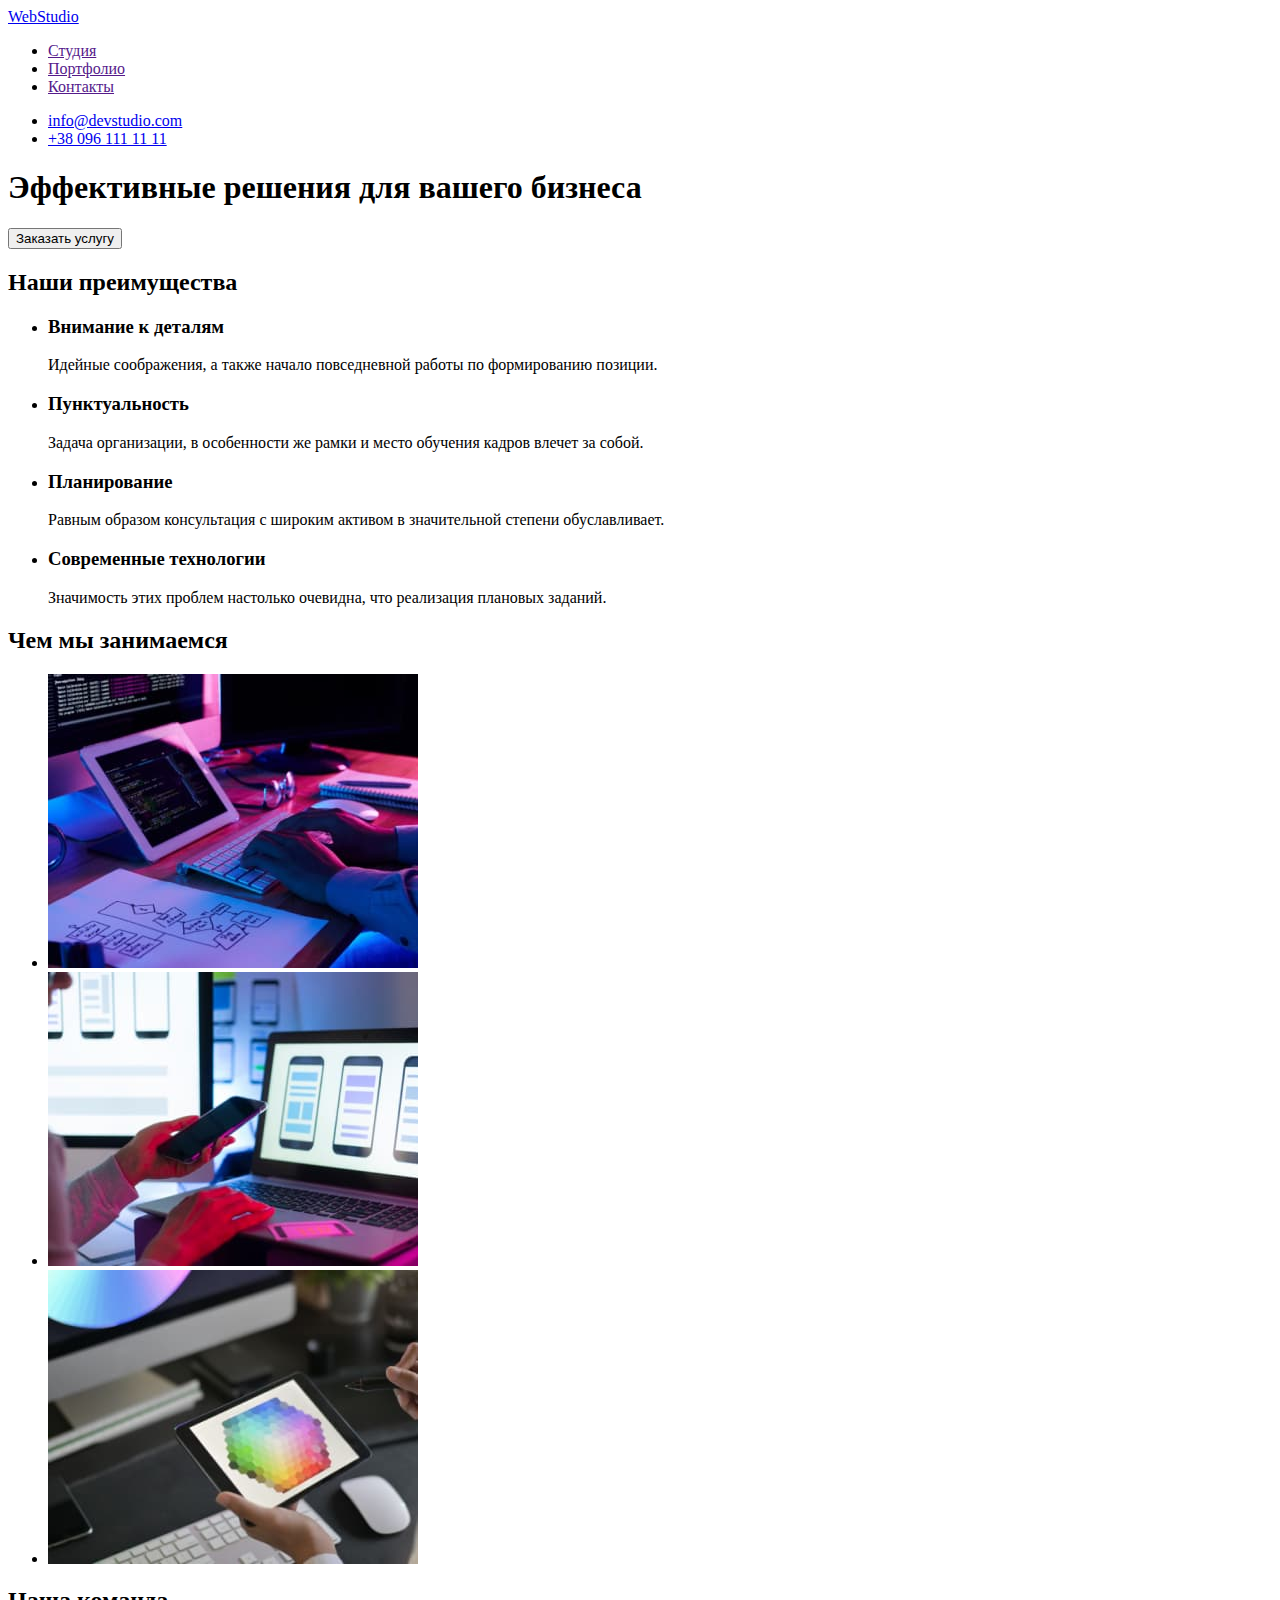
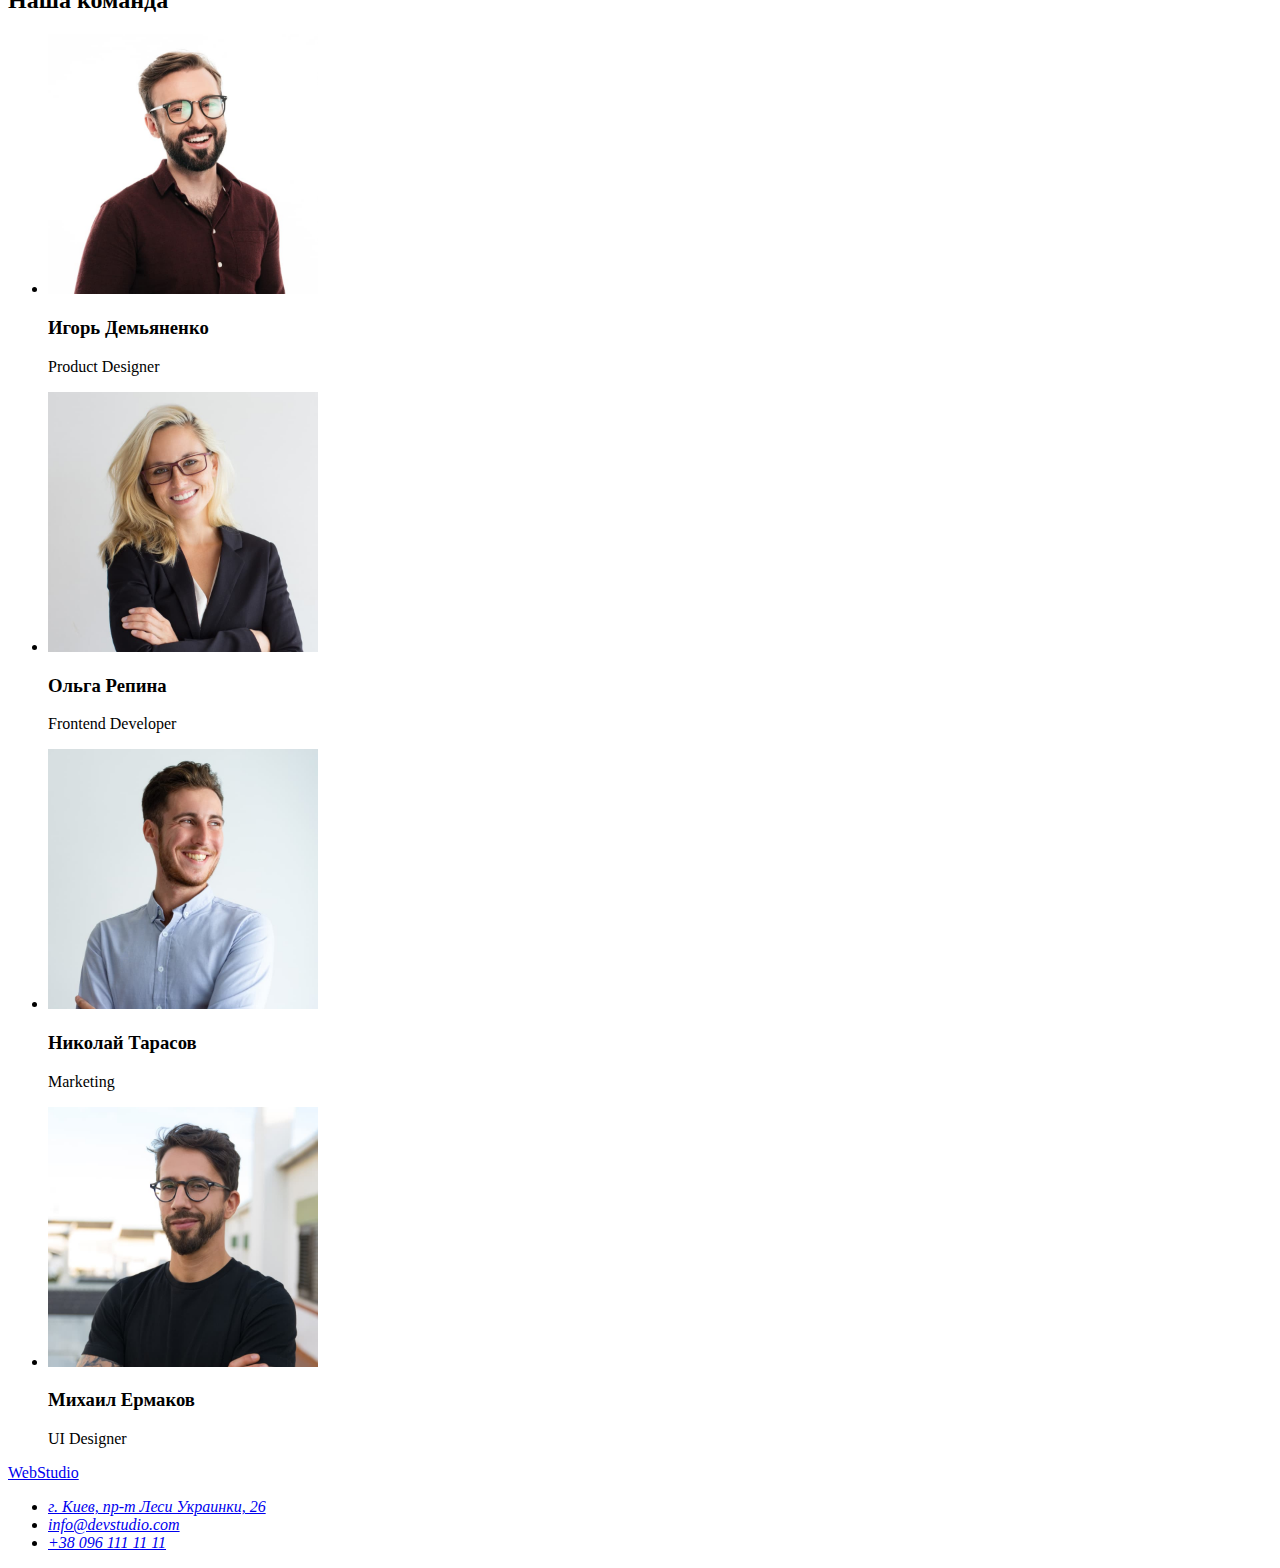
==== index.html @ f1c6fd66 "Добавил необходимые файлы в проект" ====
<!DOCTYPE html>
<html lang="ru">
<head>
    <meta charset="UTF-8">
    <meta http-equiv="X-UA-Compatible" content="IE=edge">
    <meta name="viewport" content="width=device-width, initial-scale=1.0">
    <title>Студия</title>
</head>
<body>
    <header>
        <nav>
            <a href="./index.html">WebStudio</a>
            <ul>
                <li>
                    <a href="">Студия</a>
                </li>
                <li>
                    <a href="">Портфолио</a>
                </li>
                <li>
                    <a href="">Контакты</a>
                </li>
            </ul>
        </nav>
        <ul>
            <li>
                <a href="mailto:info@devstudio.com">info@devstudio.com</a>
            </li>
            <li>
                <a href="tel:+380961111111">+38 096 111 11 11</a>
            </li>
        </ul>
    </header>

    <main>
        <section>
            <h1>Эффективные решения для вашего бизнеса</h1>
            <button type="button">Заказать услугу</button>
        </section>
        <section>
            <h2>Наши преимущества</h2>
            <ul>
                <li>
                    <h3>Внимание к деталям</h3>
                    <p>Идейные соображения, а также начало повседневной работы по формированию позиции.</p>
                </li>
                <li>
                    <h3>Пунктуальность</h3>
                    <p>Задача организации, в особенности же рамки и место обучения кадров влечет за собой.</p>
                </li>
                <li>
                    <h3>Планирование</h3>
                    <p>Равным образом консультация с широким активом в значительной степени обуславливает.</p>
                </li>
                <li>
                    <h3>Современные технологии</h3>
                    <p>Значимость этих проблем настолько очевидна, что реализация плановых заданий.</p>
                </li>
            </ul>
        </section>
        <section>
            <h2>Чем мы занимаемся</h2>
            <ul>
                <li>
                    <img src="./images/img1.jpg" 
                    alt="изображение программиста, работающего за своим столом в офисе, крупным планом"
                    width="370" />
                </li>
                <li>
                    <img src="./images/img2.jpg" 
                    alt="веб-дизайнер со смартфоном в руке разрабатывает интерфейс мобильного приложения за своим ноутбуком, крупным планом"
                    width="370" />
                </li>
                <li>
                    <img src="./images/img3.jpg" 
                    alt="креативный веб-дизайнер выбирает цветовую гамму из палитры цветов на своём планшете, крупным планом" 
                    width="370" />
                </li>
            </ul>
        </section>
        <section>
            <h2>Наша команда</h2>
            <ul>
                <li>
                    <img src="./images/img2.1.jpg" 
                    alt="фотография мужчины, улыбающийся шатен с лёгкой бородой и в очках"
                    width="270" />
                    <h3>Игорь Демьяненко</h3>
                    <p lang="en">Product Designer</p>
                </li>
                <li>
                    <img src="./images/img2.2.jpg"
                    alt="фотография женщины, улыбающаяся блондинка с длинными волосами и в очках"
                    width="270" />
                    <h3>Ольга Репина</h3>
                    <p lang="en">Frontend Developer</p>
                </li>
                <li>
                    <img src="./images/img2.3.jpg"
                    alt="фотография мужчины, улыбающийся шатен с бородой-щетиной"
                    width="270" />
                    <h3>Николай Тарасов</h3>
                    <p lang="en">Marketing</p>
                </li>
                <li>
                    <img src="./images/img2.4.jpg"
                    alt="фотография мужчины, улыбающийся брюнет с лёгкой бородой и в очках"
                    width="270" />
                    <h3>Михаил Ермаков</h3>
                    <p lang="en">UI Designer</p>
                </li>
            </ul>
        </section>
    </main>

    <footer>
        <a href="./index.html">WebStudio</a>
        <address>
            <ul>
                <li>
                    <a href="https://goo.gl/maps/piqngm7oDQpEDh6u6" target="_blank" rel="noopener nofollow noreferrer">г. Киев, пр-т Леси Украинки, 26</a>
                </li>
                <li>
                    <a href="mailto:info@devstudio.com">info@devstudio.com</a>
                </li>
                <li>
                    <a href="tel:+380961111111">+38 096 111 11 11</a>
                </li>
            </ul>
        </address>
    </footer>
</body>
</html>
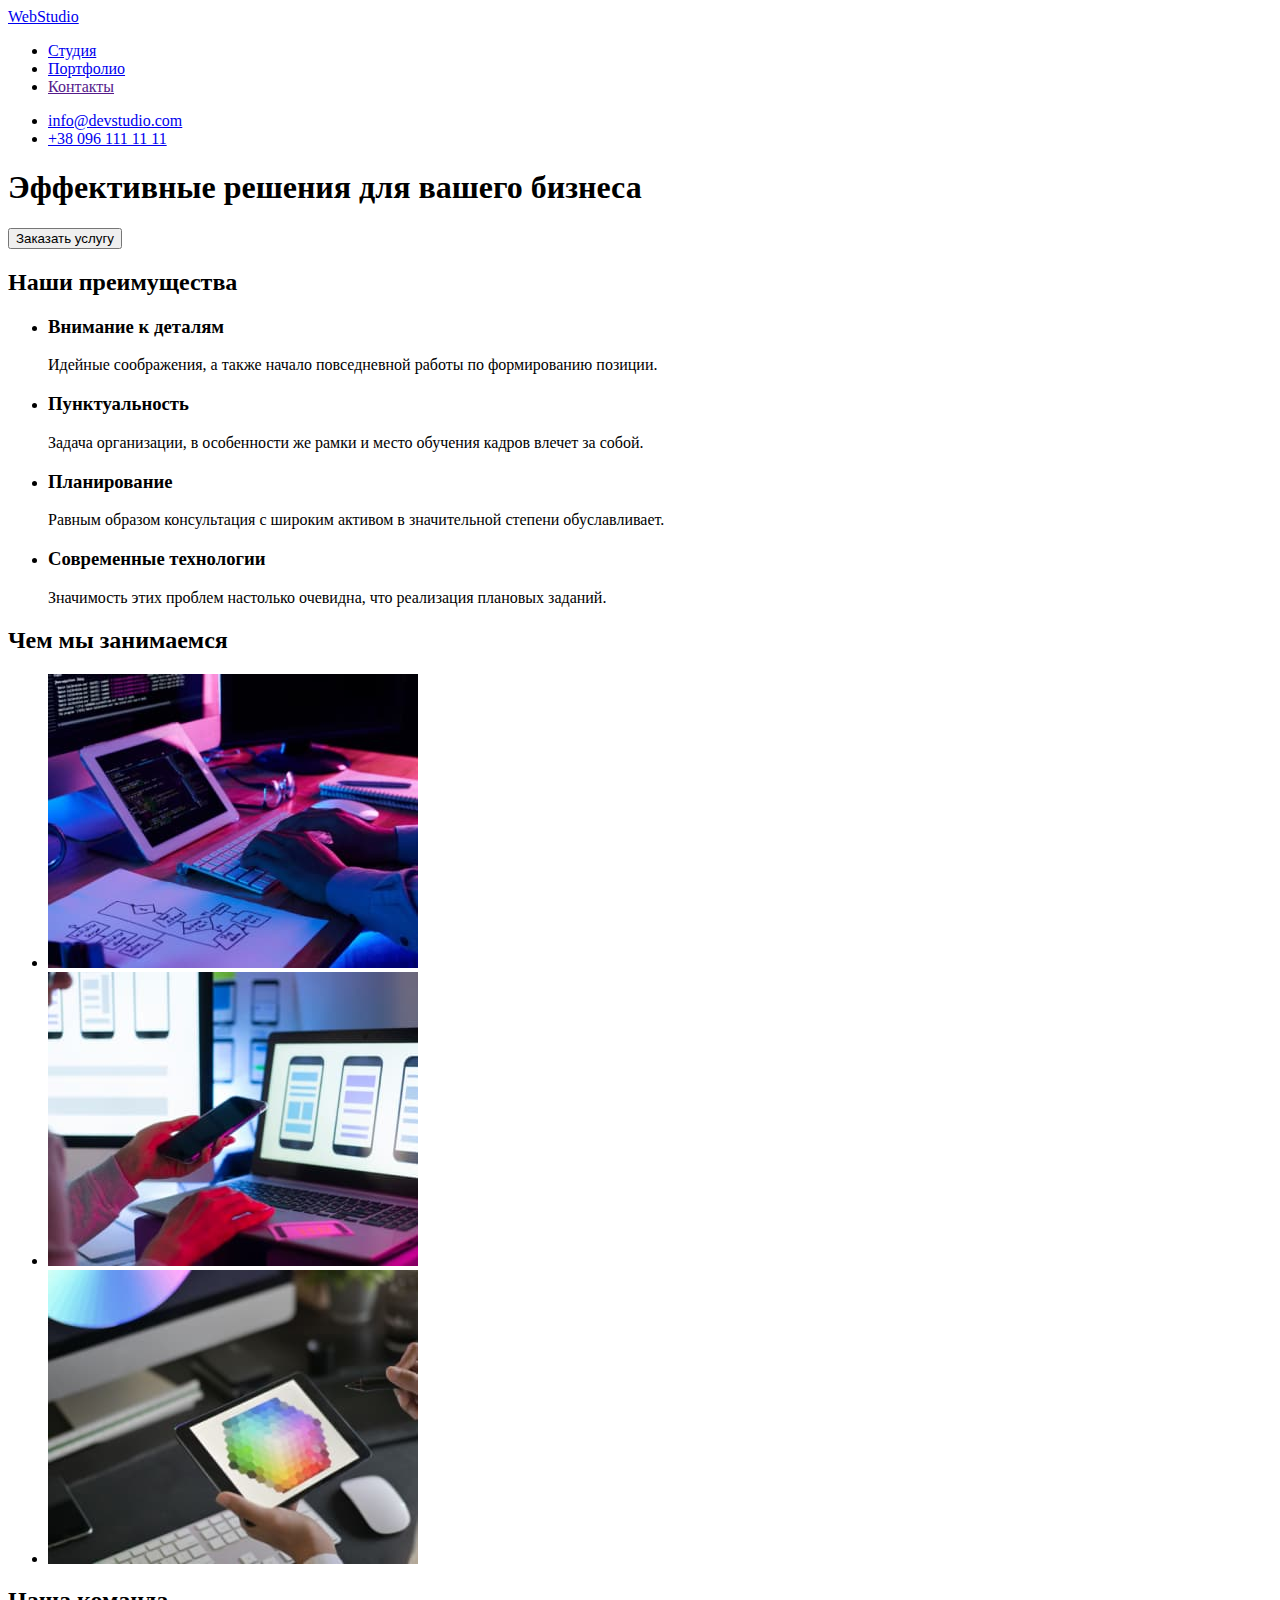
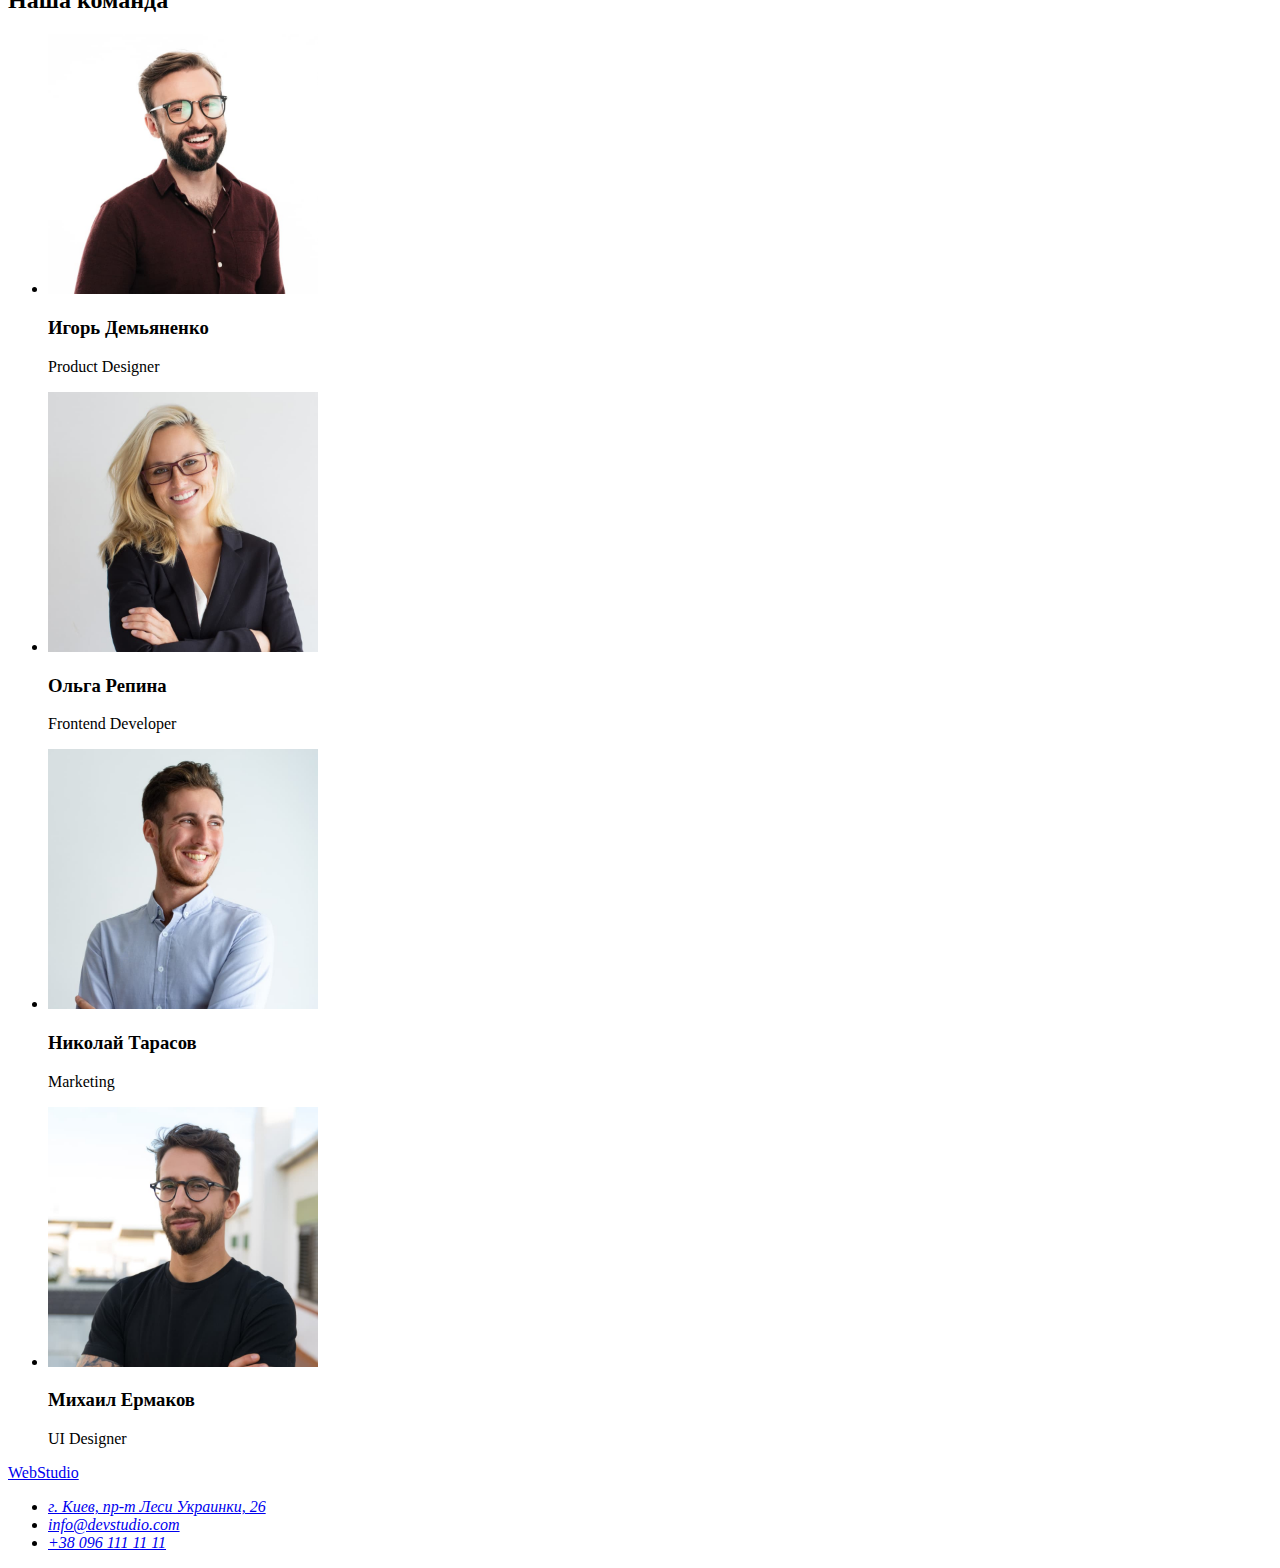
==== commit a4a80629: "Выполнил предварительную разметку portfolio.html" ====
--- a/index.html
+++ b/index.html
@@ -5,6 +5,7 @@
     <meta http-equiv="X-UA-Compatible" content="IE=edge">
     <meta name="viewport" content="width=device-width, initial-scale=1.0">
     <title>Студия</title>
+    <link rel="stylesheet" href="./css/styles.css">
 </head>
 <body>
     <header>
@@ -12,10 +13,10 @@
             <a href="./index.html">WebStudio</a>
             <ul>
                 <li>
-                    <a href="">Студия</a>
+                    <a href="./index.html">Студия</a>
                 </li>
                 <li>
-                    <a href="">Портфолио</a>
+                    <a href="./portfolio.html">Портфолио</a>
                 </li>
                 <li>
                     <a href="">Контакты</a>
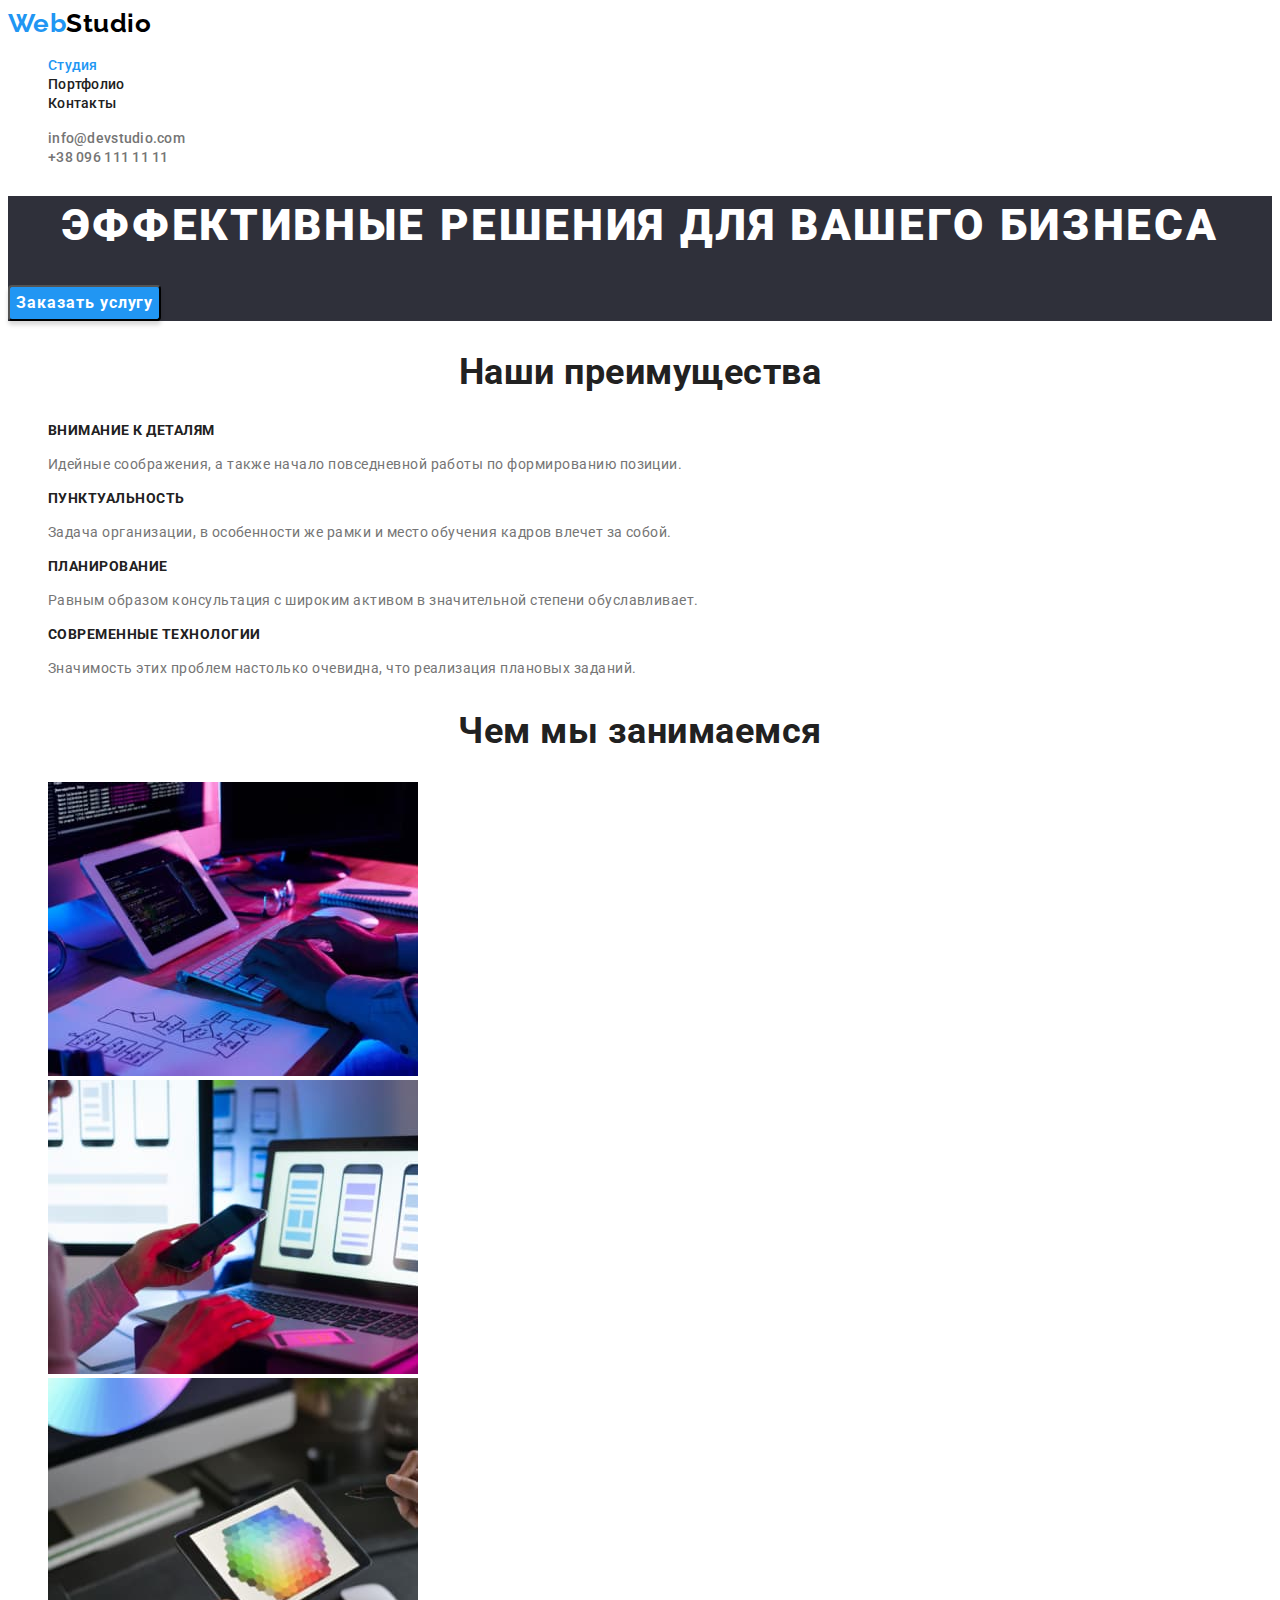
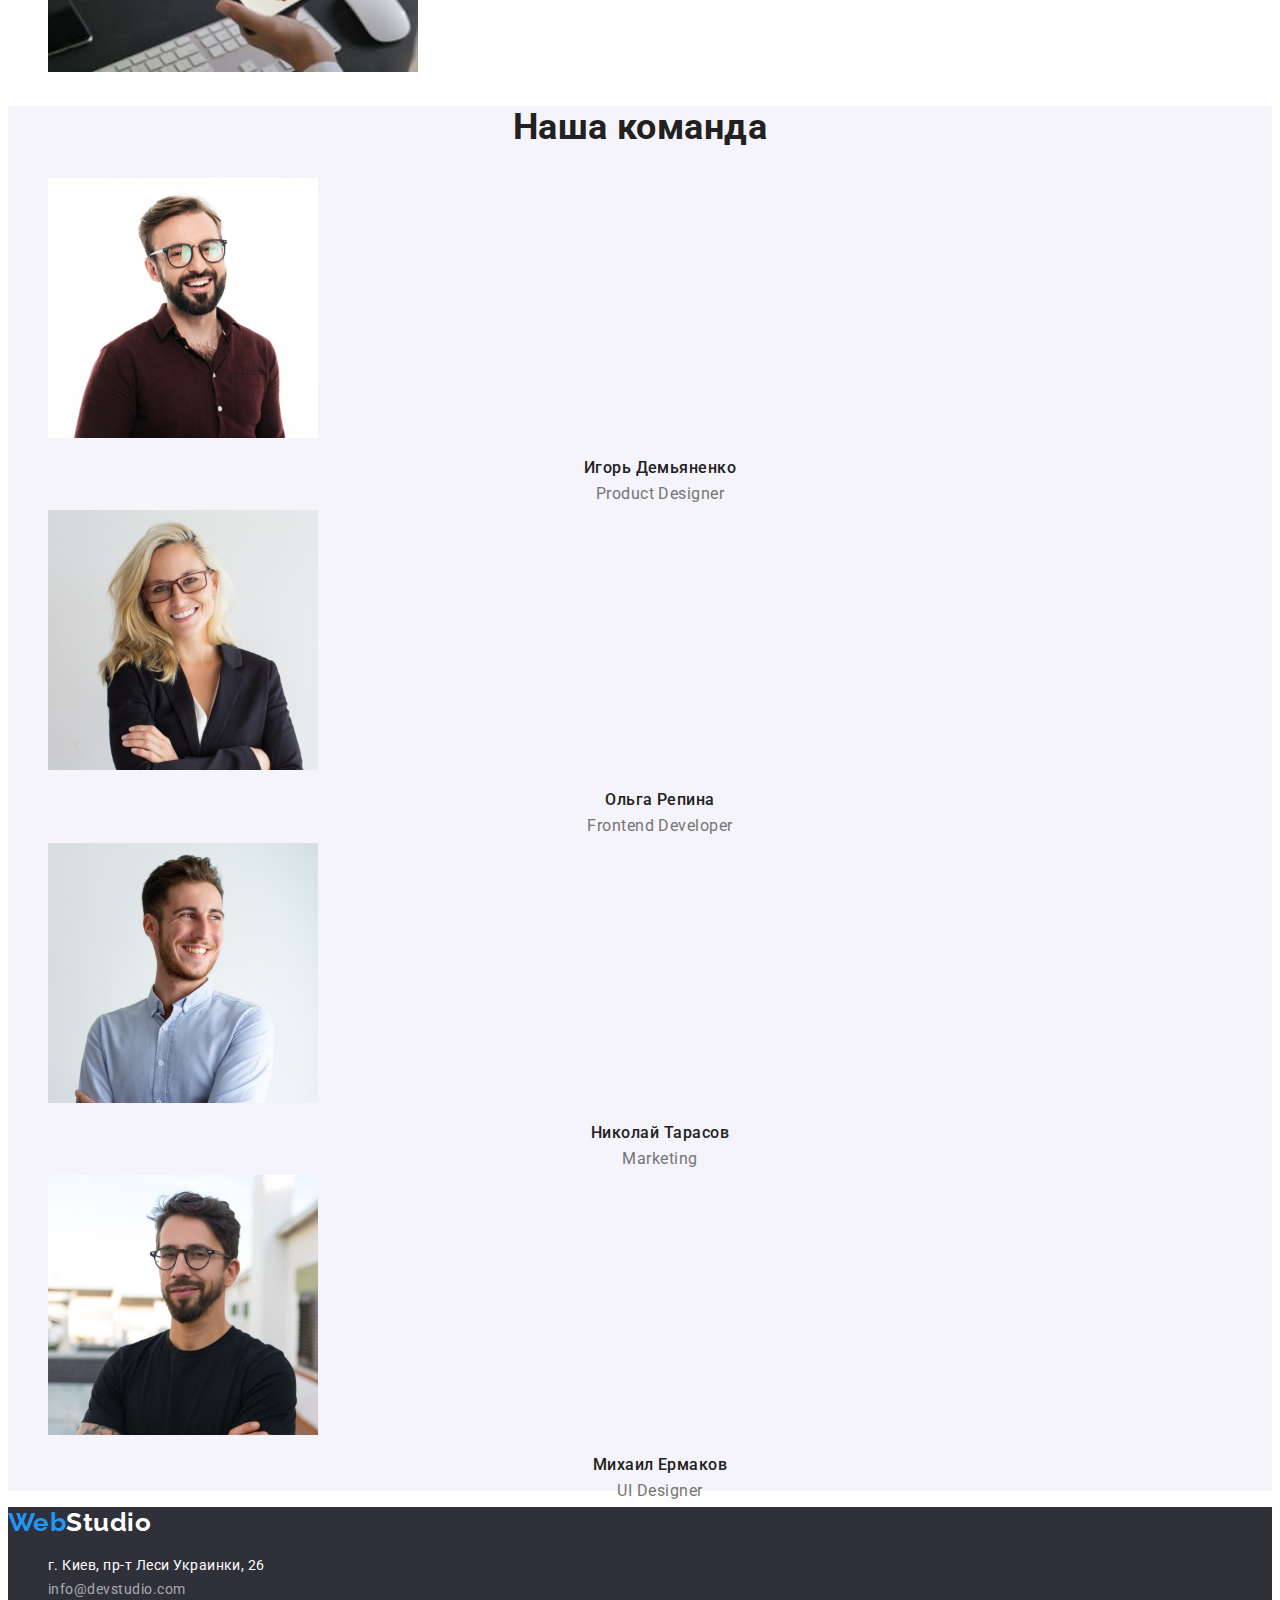
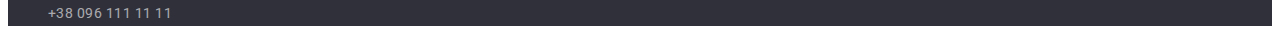
==== commit c12631bf: "Оформил в CSS страницу Студия" ====
--- a/index.html
+++ b/index.html
@@ -5,127 +5,124 @@
     <meta http-equiv="X-UA-Compatible" content="IE=edge">
     <meta name="viewport" content="width=device-width, initial-scale=1.0">
     <title>Студия</title>
+    <link href="https://fonts.googleapis.com/css2?family=Raleway:wght@700&family=Roboto:wght@400;500;700;900&display=swap"
+        rel="stylesheet">
     <link rel="stylesheet" href="./css/styles.css">
 </head>
 <body>
-    <header>
+    <header class="page-header">
         <nav>
-            <a href="./index.html">WebStudio</a>
-            <ul>
+            <a class="logo link" href="./index.html">Web<span class="color-studio">Studio</span></a>
+            <ul class="site-nav list">
                 <li>
-                    <a href="./index.html">Студия</a>
+                    <a class="link current" href="">Студия</a>
                 </li>
                 <li>
-                    <a href="./portfolio.html">Портфолио</a>
+                    <a class="link" href="./portfolio.html">Портфолио</a>
                 </li>
                 <li>
-                    <a href="">Контакты</a>
+                    <a class="link" href="">Контакты</a>
                 </li>
             </ul>
         </nav>
-        <ul>
+        <ul class="auth-nav list">
             <li>
-                <a href="mailto:info@devstudio.com">info@devstudio.com</a>
+                <a class="link" href="mailto:info@devstudio.com">info@devstudio.com</a>
             </li>
             <li>
-                <a href="tel:+380961111111">+38 096 111 11 11</a>
+                <a class="link" href="tel:+380961111111">+38 096 111 11 11</a>
             </li>
         </ul>
     </header>
 
     <main>
-        <section>
-            <h1>Эффективные решения для вашего бизнеса</h1>
-            <button type="button">Заказать услугу</button>
+        <section class="hero">
+            <h1 class="hero-title">Эффективные решения для вашего бизнеса</h1>
+            <button class="button" type="button">Заказать услугу</button>
         </section>
-        <section>
-            <h2>Наши преимущества</h2>
-            <ul>
+        <section class="section">
+            <h2 class="section-title">Наши преимущества</h2>
+            <ul class="advantages list">
                 <li>
-                    <h3>Внимание к деталям</h3>
+                    <h3 class="title">Внимание к деталям</h3>
                     <p>Идейные соображения, а также начало повседневной работы по формированию позиции.</p>
                 </li>
                 <li>
-                    <h3>Пунктуальность</h3>
+                    <h3 class="title">Пунктуальность</h3>
                     <p>Задача организации, в особенности же рамки и место обучения кадров влечет за собой.</p>
                 </li>
                 <li>
-                    <h3>Планирование</h3>
+                    <h3 class="title">Планирование</h3>
                     <p>Равным образом консультация с широким активом в значительной степени обуславливает.</p>
                 </li>
                 <li>
-                    <h3>Современные технологии</h3>
+                    <h3 class="title">Современные технологии</h3>
                     <p>Значимость этих проблем настолько очевидна, что реализация плановых заданий.</p>
                 </li>
             </ul>
         </section>
-        <section>
-            <h2>Чем мы занимаемся</h2>
-            <ul>
+        <section class="section">
+            <h2 class="section-title">Чем мы занимаемся</h2>
+            <ul class="list">
                 <li>
-                    <img src="./images/img1.jpg" 
-                    alt="изображение программиста, работающего за своим столом в офисе, крупным планом"
-                    width="370" />
+                    <img src="./images/img1.jpg"
+                        alt="изображение программиста, работающего за своим столом в офисе, крупным планом" width="370" />
                 </li>
                 <li>
-                    <img src="./images/img2.jpg" 
-                    alt="веб-дизайнер со смартфоном в руке разрабатывает интерфейс мобильного приложения за своим ноутбуком, крупным планом"
-                    width="370" />
+                    <img src="./images/img2.jpg"
+                        alt="веб-дизайнер со смартфоном в руке разрабатывает интерфейс мобильного приложения за своим ноутбуком, крупным планом"
+                        width="370" />
                 </li>
                 <li>
-                    <img src="./images/img3.jpg" 
-                    alt="креативный веб-дизайнер выбирает цветовую гамму из палитры цветов на своём планшете, крупным планом" 
-                    width="370" />
+                    <img src="./images/img3.jpg"
+                        alt="креативный веб-дизайнер выбирает цветовую гамму из палитры цветов на своём планшете, крупным планом"
+                        width="370" />
                 </li>
             </ul>
         </section>
-        <section>
-            <h2>Наша команда</h2>
-            <ul>
+        <section class="section team">
+            <h2 class="section-title">Наша команда</h2>
+            <ul class="list">
                 <li>
-                    <img src="./images/img2.1.jpg" 
-                    alt="фотография мужчины, улыбающийся шатен с лёгкой бородой и в очках"
-                    width="270" />
-                    <h3>Игорь Демьяненко</h3>
+                    <img src="./images/img2.1.jpg"
+                        alt="фотография мужчины, улыбающийся шатен с лёгкой бородой и в очках" width="270" />
+                    <h3 class="title">Игорь Демьяненко</h3>
                     <p lang="en">Product Designer</p>
                 </li>
                 <li>
                     <img src="./images/img2.2.jpg"
-                    alt="фотография женщины, улыбающаяся блондинка с длинными волосами и в очках"
-                    width="270" />
-                    <h3>Ольга Репина</h3>
+                        alt="фотография женщины, улыбающаяся блондинка с длинными волосами и в очках" width="270" />
+                    <h3 class="title">Ольга Репина</h3>
                     <p lang="en">Frontend Developer</p>
                 </li>
                 <li>
-                    <img src="./images/img2.3.jpg"
-                    alt="фотография мужчины, улыбающийся шатен с бородой-щетиной"
-                    width="270" />
-                    <h3>Николай Тарасов</h3>
+                    <img src="./images/img2.3.jpg" alt="фотография мужчины, улыбающийся шатен с бородой-щетиной"
+                        width="270" />
+                    <h3 class="title">Николай Тарасов</h3>
                     <p lang="en">Marketing</p>
                 </li>
                 <li>
                     <img src="./images/img2.4.jpg"
-                    alt="фотография мужчины, улыбающийся брюнет с лёгкой бородой и в очках"
-                    width="270" />
-                    <h3>Михаил Ермаков</h3>
+                        alt="фотография мужчины, улыбающийся брюнет с лёгкой бородой и в очках" width="270" />
+                    <h3 class="title">Михаил Ермаков</h3>
                     <p lang="en">UI Designer</p>
                 </li>
             </ul>
         </section>
     </main>
 
-    <footer>
-        <a href="./index.html">WebStudio</a>
+    <footer class="page-footer">
+        <a class="logo link " href="./index.html">Web<span class="color-studio">Studio</span></a>
         <address>
-            <ul>
+            <ul class="list address-links">
                 <li>
-                    <a href="https://goo.gl/maps/piqngm7oDQpEDh6u6" target="_blank" rel="noopener nofollow noreferrer">г. Киев, пр-т Леси Украинки, 26</a>
+                    <a class="link googlmaps" href="https://goo.gl/maps/piqngm7oDQpEDh6u6" target="_blank" rel="noopener nofollow noreferrer">г. Киев, пр-т Леси Украинки, 26</a>
                 </li>
                 <li>
-                    <a href="mailto:info@devstudio.com">info@devstudio.com</a>
+                    <a class="link" href="mailto:info@devstudio.com">info@devstudio.com</a>
                 </li>
                 <li>
-                    <a href="tel:+380961111111">+38 096 111 11 11</a>
+                    <a class="link" href="tel:+380961111111">+38 096 111 11 11</a>
                 </li>
             </ul>
         </address>
--- a/css/styles.css
+++ b/css/styles.css
@@ -0,0 +1,150 @@
+:root {
+    --primary-text-color: #757575;
+    --primary-bg-color: #ffffff;
+    --title-text-color: #212121;
+    --link-hover-focus-text-color: #2196F3;
+}
+
+body {
+    background-color: var(--primary-bg-color);
+    color: var(--primary-text-color);
+    
+    font-family: 'Roboto', sans-serif;
+    letter-spacing: 0.03em;
+}
+
+.list {
+    list-style: none;
+}
+
+.link {
+    text-decoration: none;
+}
+
+.logo {
+    color: #2196F3;
+    font-family: 'Raleway', sans-serif;
+    font-weight: 700;
+    font-size: 26px;
+    line-height: 1.2;
+}
+.page-header .color-studio {
+    color: #000000;
+}
+
+.site-nav .link {
+    color: var(--title-text-color);
+    font-weight: 500;
+    font-size: 14px;
+    line-height:1.14;
+    letter-spacing: 0.02em;
+}
+.site-nav .link:hover,
+.site-nav .link:focus {
+    color: var(--link-hover-focus-text-color);
+}
+.site-nav .link.current {
+    color: var(--link-hover-focus-text-color);
+}
+
+.auth-nav .link {
+    color: var(--primary-text-color);
+    font-weight: 500;
+    font-size: 14px;
+    line-height: 1.14;
+    letter-spacing: 0.02em;
+}
+.auth-nav .link:hover,
+.auth-nav .link:focus {
+    color: var(--link-hover-focus-text-color);
+}
+
+.hero {
+    background-color: #2F303A;
+}
+
+.hero-title {
+    color: #FFFFFF;
+
+    font-weight: 900;
+    font-size: 44px;
+    line-height: 1.36;
+    text-align: center;
+    letter-spacing: 0.06em;
+    text-transform: uppercase;
+}
+.button {
+    background: var(--link-hover-focus-text-color);
+    box-shadow: 0px 4px 4px rgba(0, 0, 0, 0.15);
+    border-radius: 4px;
+    cursor: pointer;
+}
+.hero .button {
+    font-family: 'Roboto';
+    font-weight: 700;
+    font-size: 16px;
+    line-height: 1.88;
+    display: flex;
+    align-items: center;
+    text-align: center;
+    letter-spacing: 0.06em;
+
+    color: #FFFFFF;
+}
+
+.section-title {
+    color: var(--title-text-color);
+
+    font-size: 36px;
+    line-height: 1.17;
+    text-align: center;
+}
+
+.advantages .title {
+    color: var(--title-text-color);
+
+    font-size: 14px;
+    line-height: 1.14;
+    text-transform: uppercase;
+}
+
+.advantages p {
+    font-size: 14px;
+    line-height: 1.71;
+}
+
+.section.team {
+    background-color: #F5F4FA;
+}
+.team .title {
+    color: var(--title-text-color);
+
+    font-weight: 500;
+    font-size: 16px;
+    line-height: 1.19;
+    text-align: center;
+}
+
+.team p {
+    font-size: 16px;
+    line-height: 1.19px;
+    text-align: center;
+}
+
+.page-footer {
+    background-color: #2F303A;
+}
+.page-footer .color-studio {
+    color: #FFFFFF;
+}
+.address-links .link {
+    color: rgba(255, 255, 255, 0.6);
+
+    font-style: normal;
+    font-size: 14px;
+    line-height: 1.71;
+}
+
+.link.googlmaps {
+    color: #FFFFFF;
+}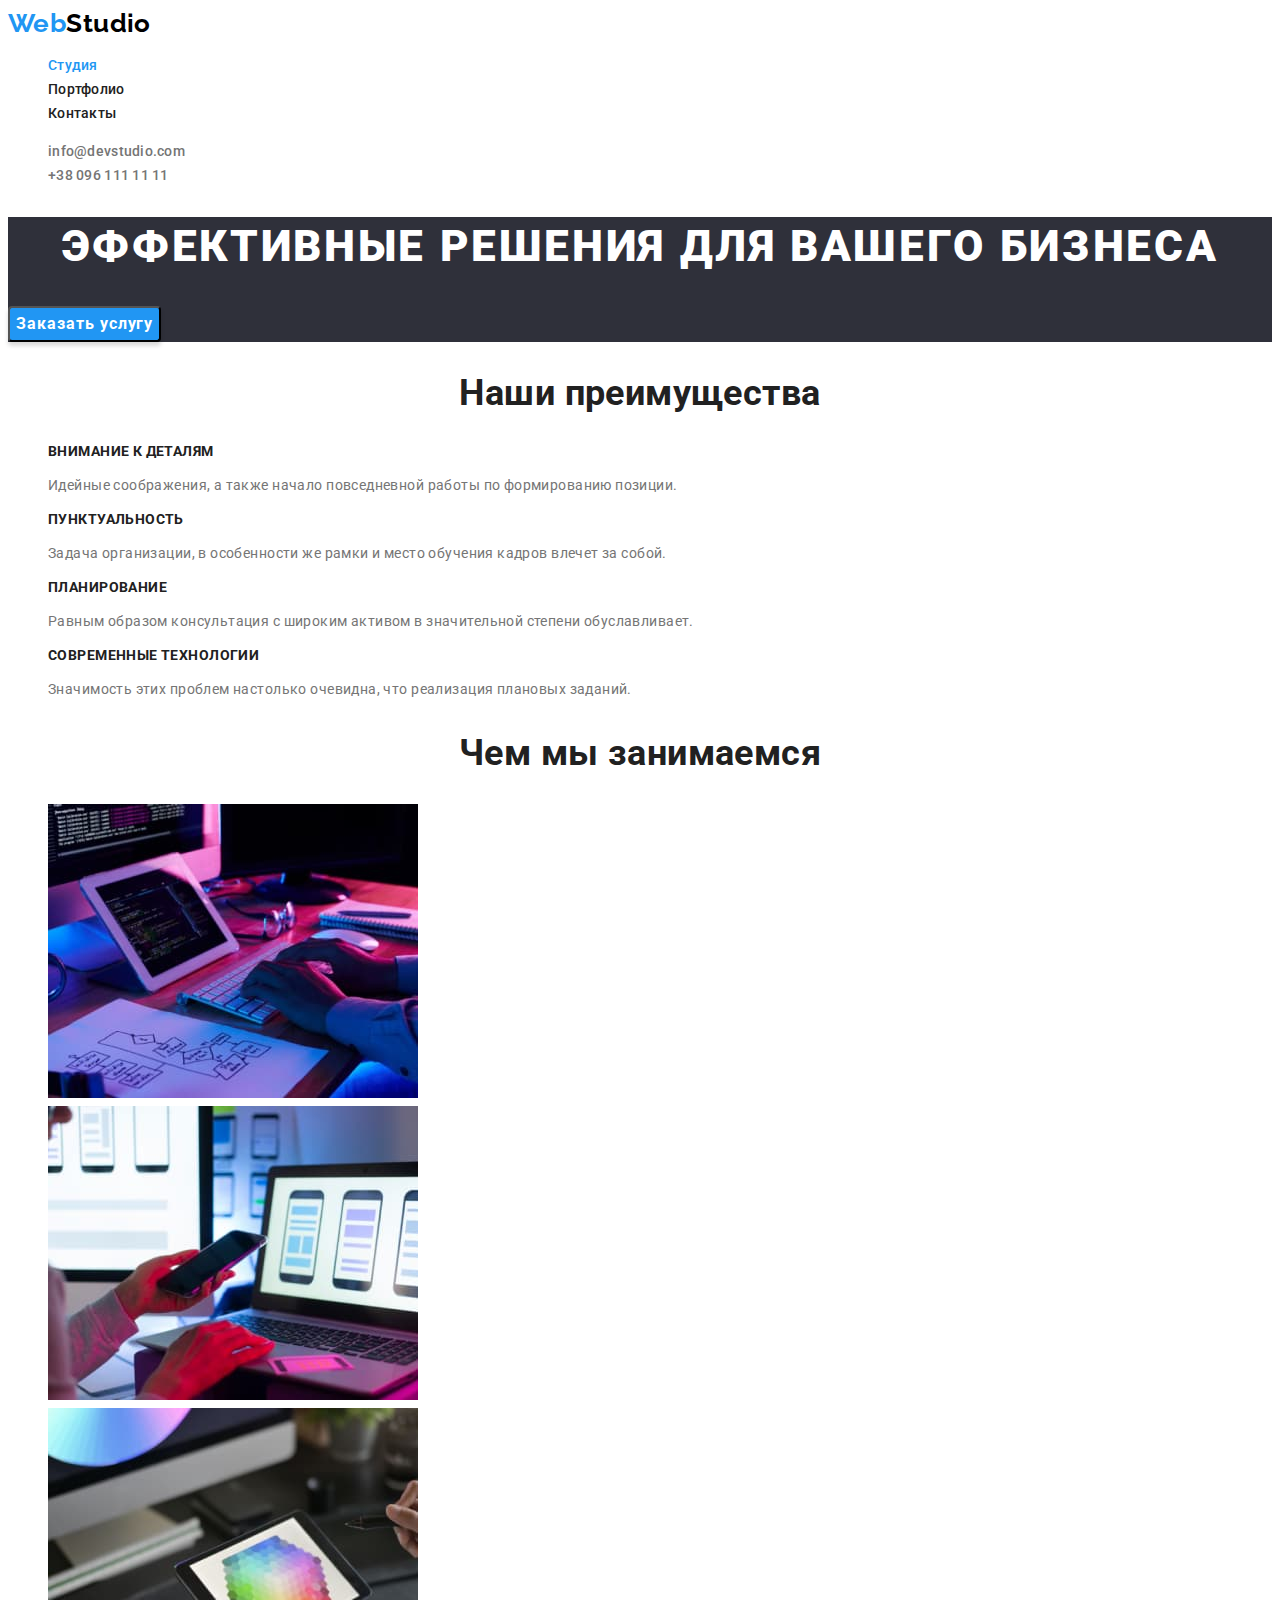
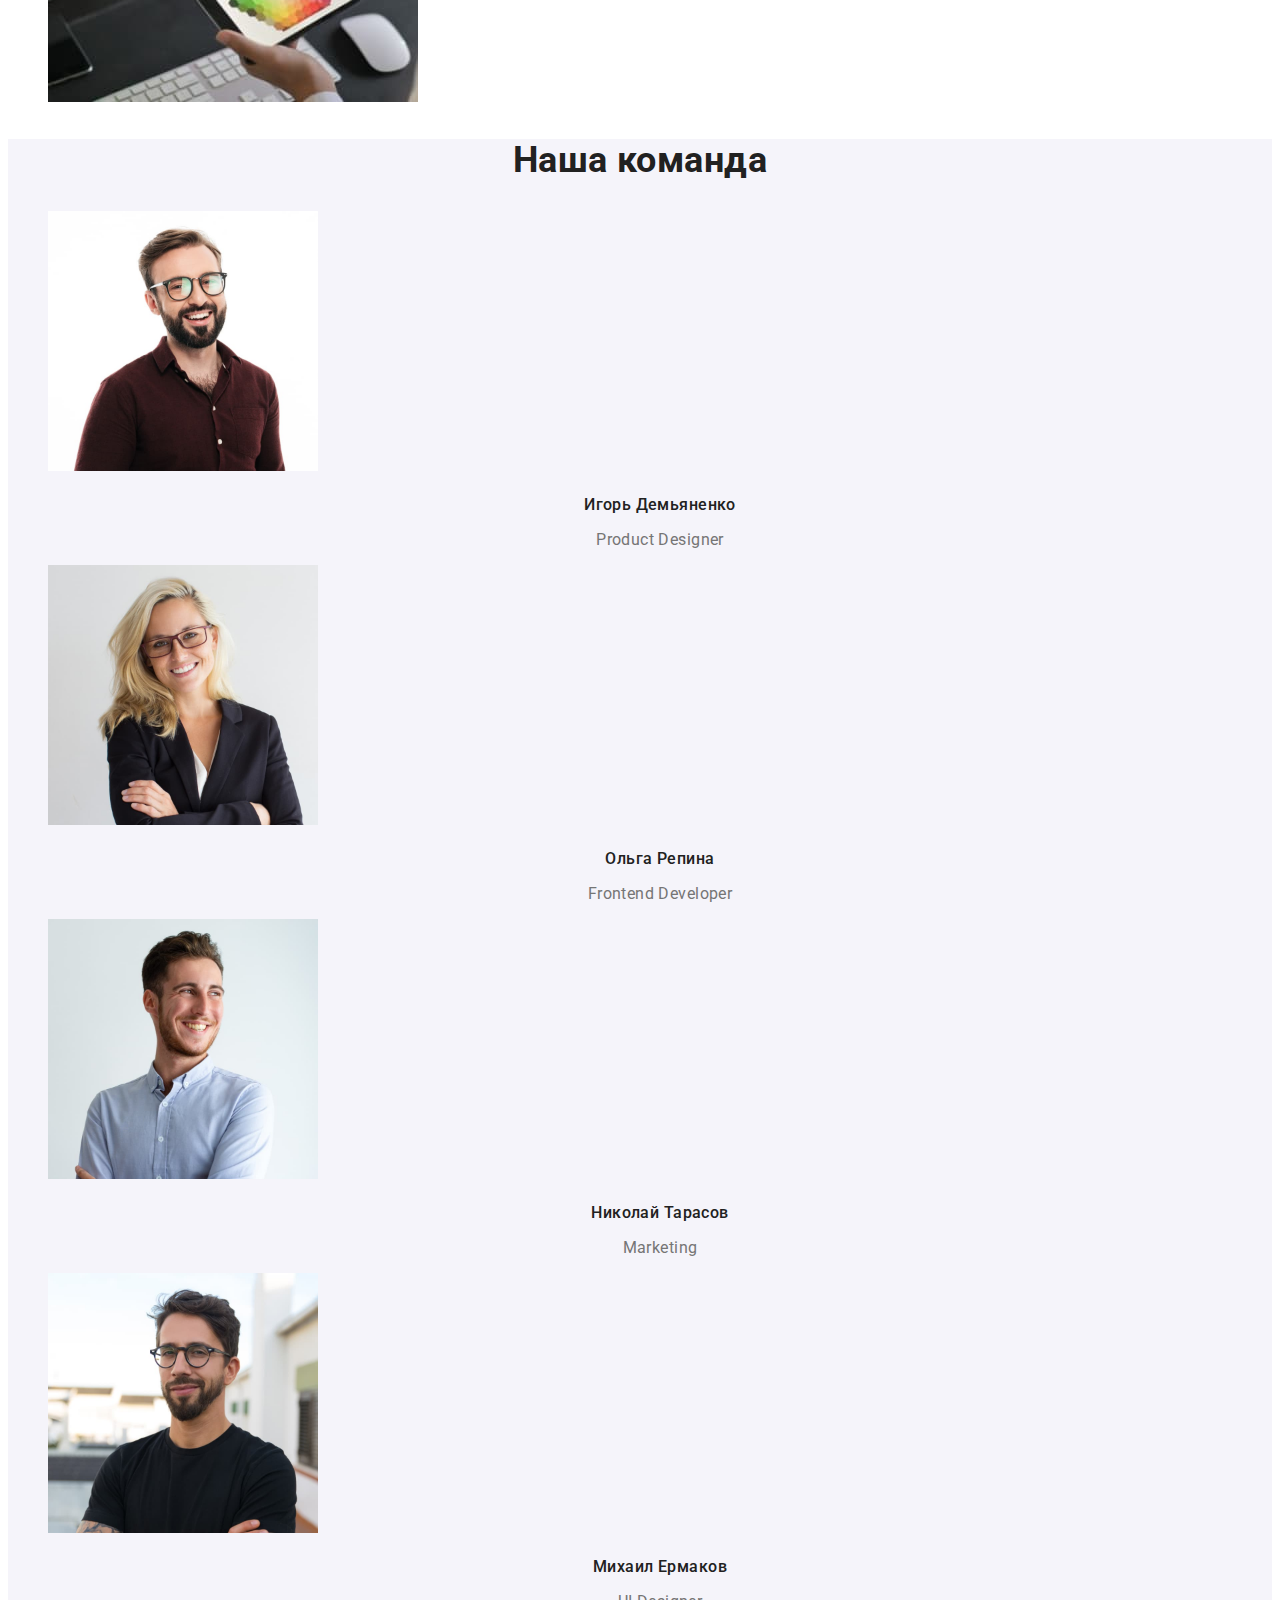
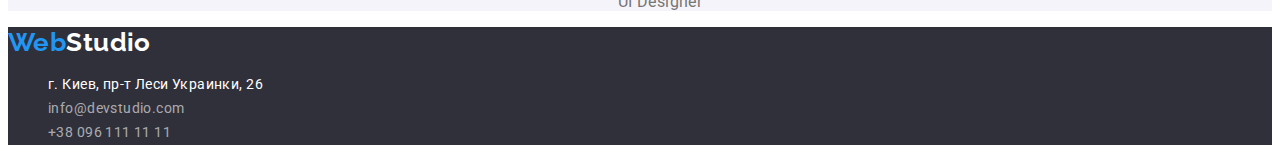
==== commit 43c3733f: "Выполнил стилизацию Портфолио" ====
--- a/index.html
+++ b/index.html
@@ -12,7 +12,7 @@
 <body>
     <header class="page-header">
         <nav>
-            <a class="logo link" href="./index.html">Web<span class="color-studio">Studio</span></a>
+            <a class="logo link" href="./index.html">Web<span class="accent">Studio</span></a>
             <ul class="site-nav list">
                 <li>
                     <a class="link current" href="">Студия</a>
@@ -65,16 +65,16 @@
             <h2 class="section-title">Чем мы занимаемся</h2>
             <ul class="list">
                 <li>
-                    <img src="./images/img1.jpg"
+                    <img src="./images/img1.1.jpg"
                         alt="изображение программиста, работающего за своим столом в офисе, крупным планом" width="370" />
                 </li>
                 <li>
-                    <img src="./images/img2.jpg"
+                    <img src="./images/img1.2.jpg"
                         alt="веб-дизайнер со смартфоном в руке разрабатывает интерфейс мобильного приложения за своим ноутбуком, крупным планом"
                         width="370" />
                 </li>
                 <li>
-                    <img src="./images/img3.jpg"
+                    <img src="./images/img1.3.jpg"
                         alt="креативный веб-дизайнер выбирает цветовую гамму из палитры цветов на своём планшете, крупным планом"
                         width="370" />
                 </li>
@@ -87,32 +87,32 @@
                     <img src="./images/img2.1.jpg"
                         alt="фотография мужчины, улыбающийся шатен с лёгкой бородой и в очках" width="270" />
                     <h3 class="title">Игорь Демьяненко</h3>
-                    <p lang="en">Product Designer</p>
+                    <p class="position" lang="en">Product Designer</p>
                 </li>
                 <li>
                     <img src="./images/img2.2.jpg"
                         alt="фотография женщины, улыбающаяся блондинка с длинными волосами и в очках" width="270" />
                     <h3 class="title">Ольга Репина</h3>
-                    <p lang="en">Frontend Developer</p>
+                    <p class="position" lang="en">Frontend Developer</p>
                 </li>
                 <li>
                     <img src="./images/img2.3.jpg" alt="фотография мужчины, улыбающийся шатен с бородой-щетиной"
                         width="270" />
                     <h3 class="title">Николай Тарасов</h3>
-                    <p lang="en">Marketing</p>
+                    <p class="position" lang="en">Marketing</p>
                 </li>
                 <li>
                     <img src="./images/img2.4.jpg"
                         alt="фотография мужчины, улыбающийся брюнет с лёгкой бородой и в очках" width="270" />
                     <h3 class="title">Михаил Ермаков</h3>
-                    <p lang="en">UI Designer</p>
+                    <p class="position" lang="en">UI Designer</p>
                 </li>
             </ul>
         </section>
     </main>
 
     <footer class="page-footer">
-        <a class="logo link " href="./index.html">Web<span class="color-studio">Studio</span></a>
+        <a class="logo link " href="./index.html">Web<span class="accent">Studio</span></a>
         <address>
             <ul class="list address-links">
                 <li>
--- a/css/styles.css
+++ b/css/styles.css
@@ -3,6 +3,7 @@
     --primary-bg-color: #ffffff;
     --title-text-color: #212121;
     --link-hover-focus-text-color: #2196F3;
+    --portfolio-button-color: #F5F4FA;
 }
 
 body {
@@ -10,6 +11,8 @@
     color: var(--primary-text-color);
     
     font-family: 'Roboto', sans-serif;
+    font-size: 14px;
+    line-height: 1.71;
     letter-spacing: 0.03em;
 }
 
@@ -28,14 +31,13 @@
     font-size: 26px;
     line-height: 1.2;
 }
-.page-header .color-studio {
+.logo .accent {
     color: #000000;
 }
 
 .site-nav .link {
     color: var(--title-text-color);
     font-weight: 500;
-    font-size: 14px;
     line-height:1.14;
     letter-spacing: 0.02em;
 }
@@ -50,13 +52,30 @@
 .auth-nav .link {
     color: var(--primary-text-color);
     font-weight: 500;
-    font-size: 14px;
     line-height: 1.14;
     letter-spacing: 0.02em;
 }
 .auth-nav .link:hover,
 .auth-nav .link:focus {
     color: var(--link-hover-focus-text-color);
+}
+
+.page-footer {
+    background-color: #2F303A;
+}
+
+.page-footer .logo .accent {
+    color: #FFFFFF;
+}
+
+.address-links .link {
+    color: rgba(255, 255, 255, 0.6);
+
+    font-style: normal;
+}
+
+.link.googlmaps {
+    color: #FFFFFF;
 }
 
 .hero {
@@ -73,14 +92,16 @@
     letter-spacing: 0.06em;
     text-transform: uppercase;
 }
-.button {
+
+.hero .button {
     background: var(--link-hover-focus-text-color);
+    color: #FFFFFF;
+
     box-shadow: 0px 4px 4px rgba(0, 0, 0, 0.15);
     border-radius: 4px;
     cursor: pointer;
-}
-.hero .button {
-    font-family: 'Roboto';
+
+    font-family: 'Roboto', sans-serif;
     font-weight: 700;
     font-size: 16px;
     line-height: 1.88;
@@ -89,7 +110,7 @@
     text-align: center;
     letter-spacing: 0.06em;
 
-    color: #FFFFFF;
+    
 }
 
 .section-title {
@@ -108,43 +129,53 @@
     text-transform: uppercase;
 }
 
-.advantages p {
-    font-size: 14px;
-    line-height: 1.71;
-}
-
 .section.team {
     background-color: #F5F4FA;
 }
+
 .team .title {
     color: var(--title-text-color);
 
     font-weight: 500;
+}
+.team .title, 
+.team .position { 
     font-size: 16px;
     line-height: 1.19;
     text-align: center;
 }
 
-.team p {
+.portfolio .button {
+    background: var(--portfolio-button-color);
+    color: var(--title-text-color);
+    border-radius: 4px;
+    
+    font-family: 'Roboto', sans-serif;
+    font-weight: 500;
     font-size: 16px;
-    line-height: 1.19px;
+    line-height: 1.62;
     text-align: center;
+    letter-spacing: 0.03em;
+}
+.portfolio .button:hover,
+.portfolio .button:focus {
+    background: var(--link-hover-focus-text-color);
+    color: var(--primary-bg-color)
 }
 
-.page-footer {
-    background-color: #2F303A;
+.works .title {
+color: var(--title-text-color);
+
+font-size: 18px;
+line-height: 2;
+letter-spacing: 0.06em;
+
+    
 }
-.page-footer .color-studio {
-    color: #FFFFFF;
-}
-.address-links .link {
-    color: rgba(255, 255, 255, 0.6);
+.works .kind-of {
+color: var(--primary-text-color);
 
-    font-style: normal;
-    font-size: 14px;
-    line-height: 1.71;
-}
-
-.link.googlmaps {
-    color: #FFFFFF;
+font-weight: 400;
+font-size: 16px;
+line-height: 1.88;
 }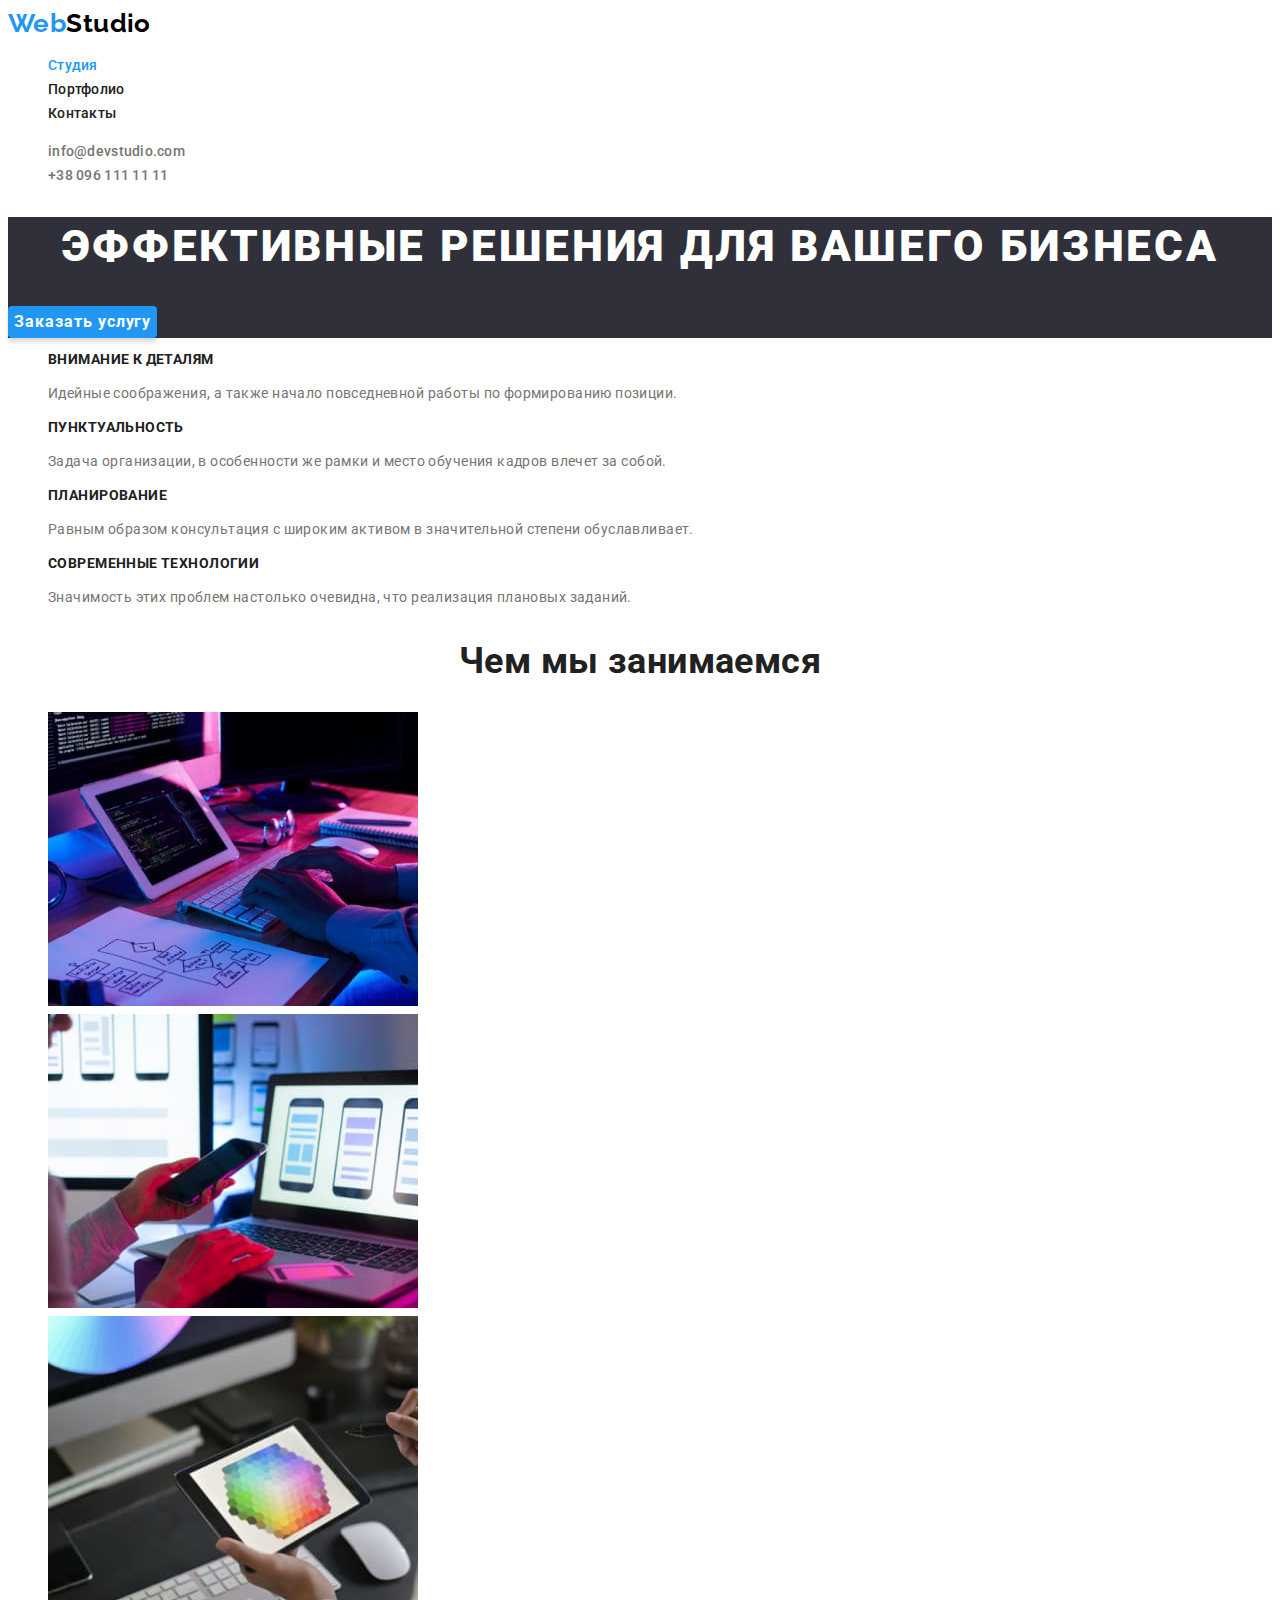
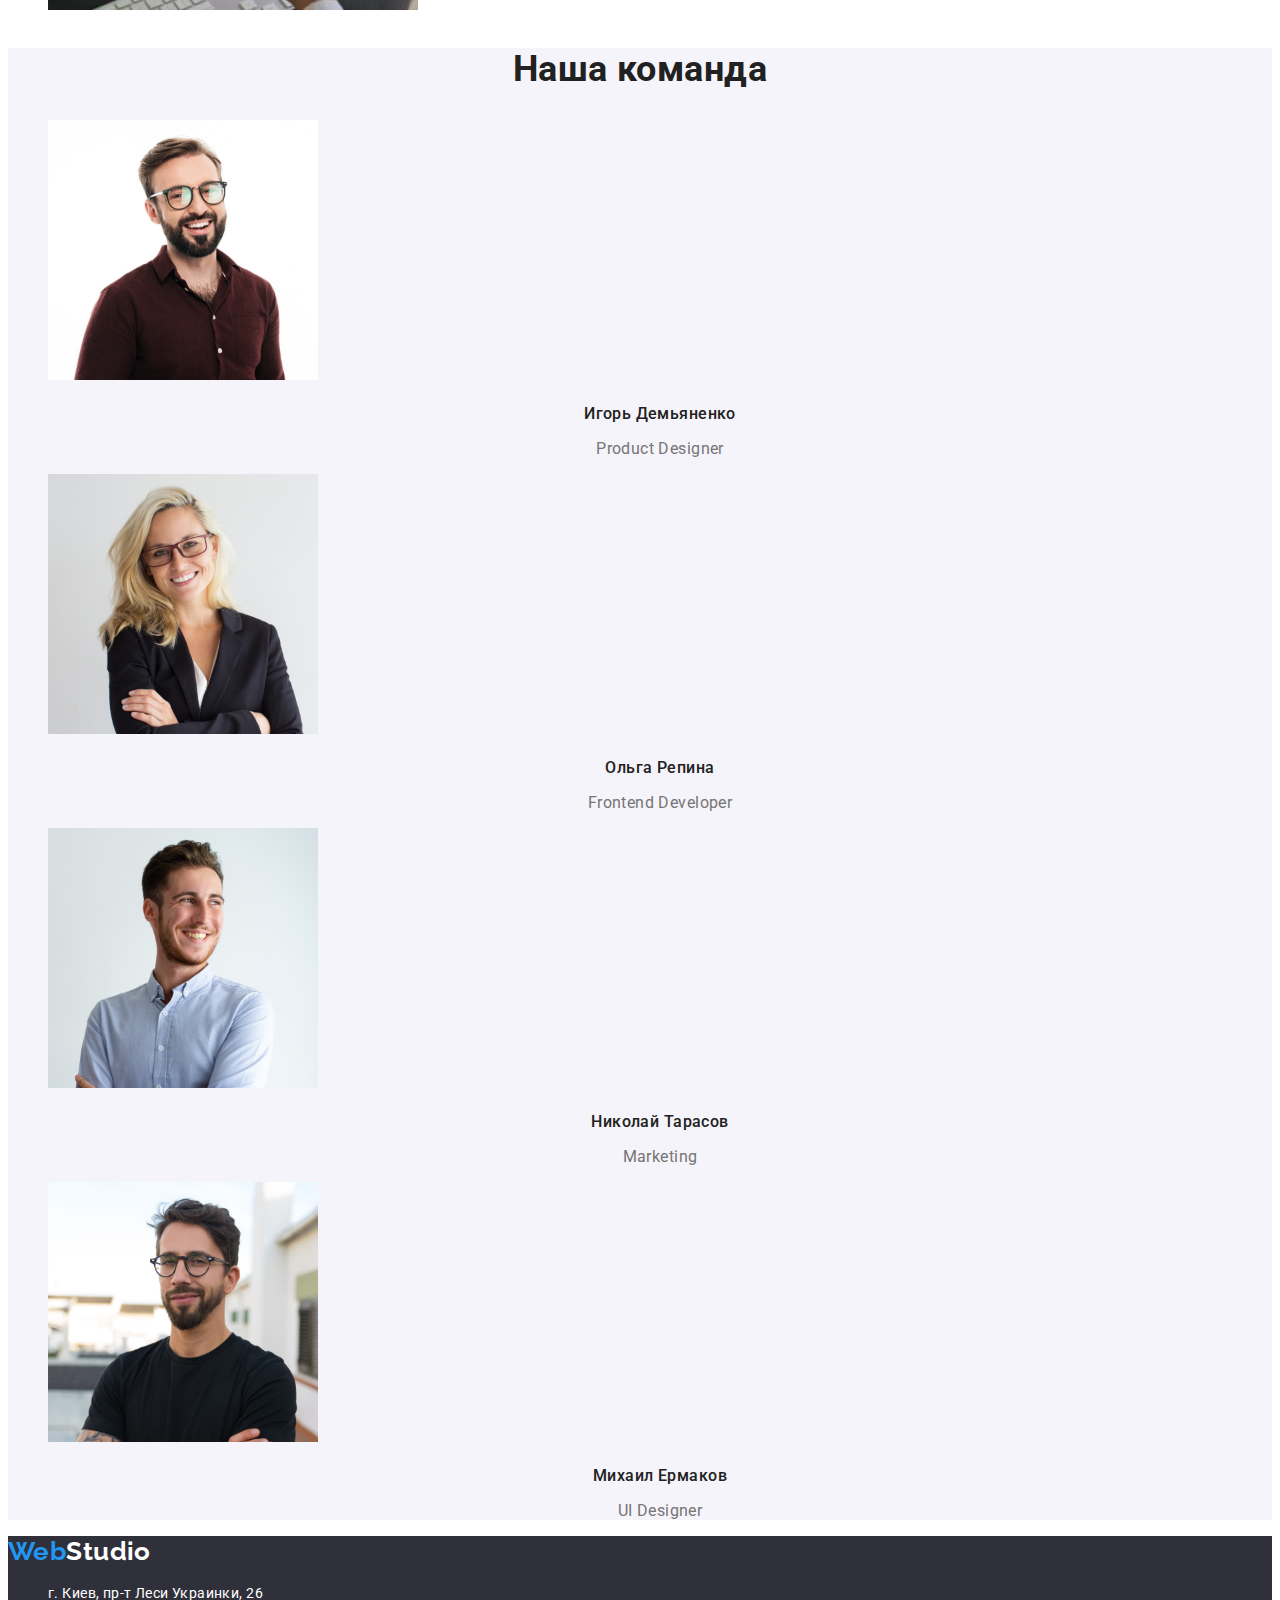
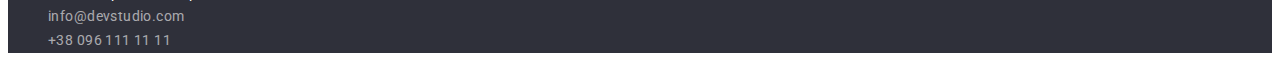
==== commit a17e64e8: "Устранил замечяния по ДЗ" ====
--- a/index.html
+++ b/index.html
@@ -38,10 +38,10 @@
     <main>
         <section class="hero">
             <h1 class="hero-title">Эффективные решения для вашего бизнеса</h1>
-            <button class="button" type="button">Заказать услугу</button>
+            <button class="hero-button" type="button">Заказать услугу</button>
         </section>
         <section class="section">
-            <h2 class="section-title">Наши преимущества</h2>
+            <h2 class="section-title visually-hidden">Наши преимущества</h2>
             <ul class="advantages list">
                 <li>
                     <h3 class="title">Внимание к деталям</h3>
@@ -119,10 +119,10 @@
                     <a class="link googlmaps" href="https://goo.gl/maps/piqngm7oDQpEDh6u6" target="_blank" rel="noopener nofollow noreferrer">г. Киев, пр-т Леси Украинки, 26</a>
                 </li>
                 <li>
-                    <a class="link" href="mailto:info@devstudio.com">info@devstudio.com</a>
+                    <a class="link contacts" href="mailto:info@devstudio.com">info@devstudio.com</a>
                 </li>
                 <li>
-                    <a class="link" href="tel:+380961111111">+38 096 111 11 11</a>
+                    <a class="link contacts" href="tel:+380961111111">+38 096 111 11 11</a>
                 </li>
             </ul>
         </address>
--- a/css/styles.css
+++ b/css/styles.css
@@ -1,9 +1,12 @@
 :root {
+    --primary-bg-color: #ffffff;
+    --section-team-bg-color: #F5F4FA;
+    --hero-bg-color: #2F303A;
     --primary-text-color: #757575;
-    --primary-bg-color: #ffffff;
     --title-text-color: #212121;
-    --link-hover-focus-text-color: #2196F3;
-    --portfolio-button-color: #F5F4FA;
+    --accent-blue-color: #2196F3;
+    --accent-black-color: #000000;
+    --address-links-color: rgba(255, 255, 255, 0.6);
 }
 
 body {
@@ -16,6 +19,13 @@
     letter-spacing: 0.03em;
 }
 
+button {
+    font: inherit;
+    border: none;
+    
+    cursor: pointer;
+}
+
 .list {
     list-style: none;
 }
@@ -24,15 +34,28 @@
     text-decoration: none;
 }
 
+.visually-hidden {
+    position: absolute;
+    width: 1px;
+    height: 1px;
+    margin: -1px;
+    border: 0;
+    padding: 0;
+    white-space: nowrap;
+    clip-path: inset(100%);
+    clip: rect(0 0 0 0);
+    overflow: hidden;
+}
+
 .logo {
-    color: #2196F3;
+    color: var(--accent-blue-color);
     font-family: 'Raleway', sans-serif;
     font-weight: 700;
     font-size: 26px;
     line-height: 1.2;
 }
 .logo .accent {
-    color: #000000;
+    color: var(--accent-black-color);
 }
 
 .site-nav .link {
@@ -43,10 +66,10 @@
 }
 .site-nav .link:hover,
 .site-nav .link:focus {
-    color: var(--link-hover-focus-text-color);
+    color: var(--accent-blue-color);
 }
 .site-nav .link.current {
-    color: var(--link-hover-focus-text-color);
+    color: var(--accent-blue-color);
 }
 
 .auth-nav .link {
@@ -57,33 +80,37 @@
 }
 .auth-nav .link:hover,
 .auth-nav .link:focus {
-    color: var(--link-hover-focus-text-color);
+    color: var(--accent-blue-color);
 }
 
 .page-footer {
-    background-color: #2F303A;
+    background-color: var(--hero-bg-color);
 }
 
 .page-footer .logo .accent {
-    color: #FFFFFF;
+    color: var(--primary-bg-color);
 }
 
 .address-links .link {
-    color: rgba(255, 255, 255, 0.6);
+    color: var(--address-links-color);
 
     font-style: normal;
 }
+.link.contacts:hover,
+.link.contacts:focus {
+    color: var(--accent-blue-color);
+}
 
 .link.googlmaps {
-    color: #FFFFFF;
+    color: var(--primary-bg-color);
 }
 
 .hero {
-    background-color: #2F303A;
+    background-color: var(--hero-bg-color);
 }
 
 .hero-title {
-    color: #FFFFFF;
+    color: var(--primary-bg-color);
 
     font-weight: 900;
     font-size: 44px;
@@ -93,15 +120,14 @@
     text-transform: uppercase;
 }
 
-.hero .button {
-    background: var(--link-hover-focus-text-color);
-    color: #FFFFFF;
+.hero-button {
+    background: var(--accent-blue-color);
+    color: var(--primary-bg-color);
 
     box-shadow: 0px 4px 4px rgba(0, 0, 0, 0.15);
     border-radius: 4px;
-    cursor: pointer;
-
-    font-family: 'Roboto', sans-serif;
+    
+
     font-weight: 700;
     font-size: 16px;
     line-height: 1.88;
@@ -130,7 +156,7 @@
 }
 
 .section.team {
-    background-color: #F5F4FA;
+    background-color: var(--section-team-bg-color);
 }
 
 .team .title {
@@ -145,22 +171,27 @@
     text-align: center;
 }
 
-.portfolio .button {
-    background: var(--portfolio-button-color);
+.portfolio-nav {
+    background: var(--section-team-bg-color);
     color: var(--title-text-color);
     border-radius: 4px;
     
-    font-family: 'Roboto', sans-serif;
+    
     font-weight: 500;
     font-size: 16px;
     line-height: 1.62;
     text-align: center;
     letter-spacing: 0.03em;
 }
-.portfolio .button:hover,
-.portfolio .button:focus {
-    background: var(--link-hover-focus-text-color);
-    color: var(--primary-bg-color)
+.portfolio-nav:hover,
+.portfolio-nav:focus {
+    background: var(--accent-blue-color);
+    color: var(--primary-bg-color);
+}
+
+.portfolio-nav.see {
+    background: var(--accent-blue-color);
+    color: var(--primary-bg-color);
 }
 
 .works .title {
